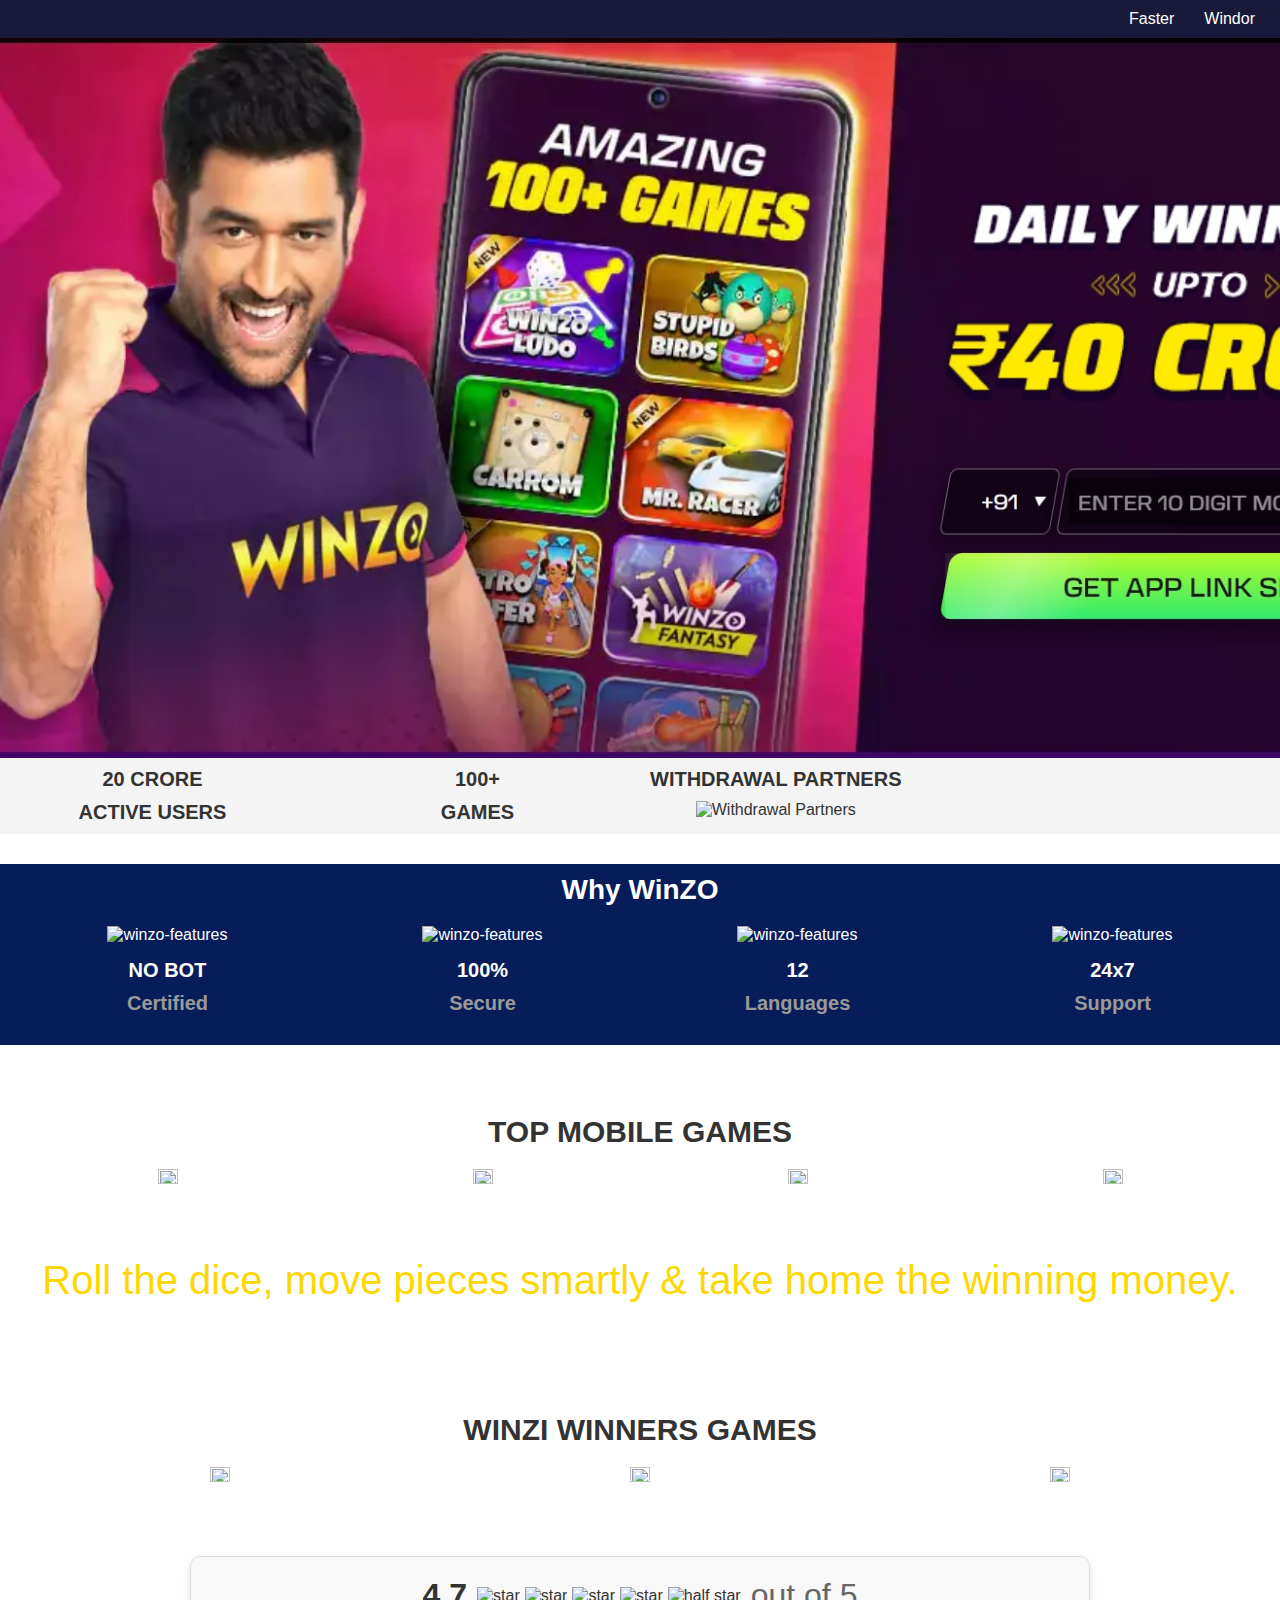
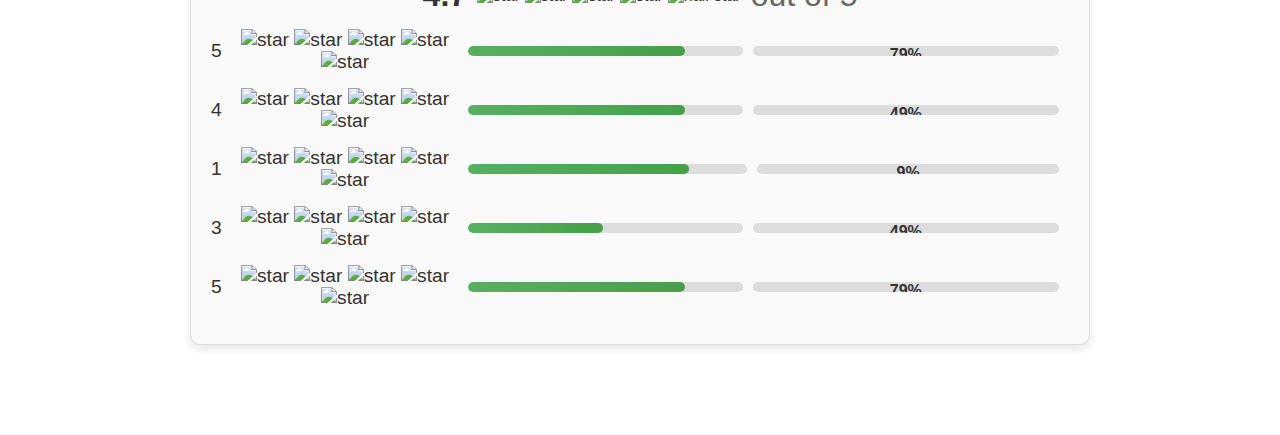
==== Winzo/index.html @ cce970e8 "first commit" ====
<!DOCTYPE html>
<html lang="en">

<head>
    <meta charset="UTF-8">
    <meta name="viewport" content="width=device-width, initial-scale=1.0">
    <title>Winzo Gaming</title>
    <link rel="stylesheet" href="style.css">
</head>

<body>
    <header class="container">

        <div class="winzi">
            <img src="https://d3g4wmezrjkwkg.cloudfront.net/website/images/logo-gold.png?q=80" alt="">
        </div>
        <ul class="pont">
            <li>
                <a href="#">Faster</a>
            </li>
            <li>
                <a href="#">Windor</a>
            </li>
        </ul>
        <div class="hambar">
            <span></span>
            <span></span>
            <span></span>
        </div>
        </div>
    </header>

    <!-- Main Section -->
    <main class="manesecationas">
        <div class="coten">
        </div>
        <div class="row">
            <div class="col">
                <div class="row">
                    <div class="col">
                        <div>
                            <p>20 CRORE</p>
                        </div>
                        <div>
                            <p>ACTIVE USERS</p>
                        </div>
                    </div>

                    <div class="col">
                        <div>
                            <p>100+</p>
                        </div>
                        <div>
                            <p>GAMES</p>
                        </div>
                    </div>
                </div>
            </div>
            <div class="col">
                <div class="col" style="display: flex;">
                    <div>
                        <p style="font-weight: 600;">WITHDRAWAL PARTNERS</p>
                        <img src="https://d3g4wmezrjkwkg.cloudfront.net/website/images/homePage/withdrawalPartner_bannerV2.webp?q=80"
                            alt="Withdrawal Partners" />
                    </div>
                </div>
            </div>
        </div>
        <div class="trapezium-container">
            <div class="trapezium-bg-clip">
                <div class="heading-container">
                    <h2 class="heading">Why WinZO</h2>
                </div>
                <div class="container">

                    <div class="row">
                        <div class="col item-container">
                            <div class="img-container">
                                <span>
                                    <img alt="winzo-features"
                                        src="https://d3g4wmezrjkwkg.cloudfront.net/website/images/homePage/userCountLogoV2_updated.webp?q=80"
                                        class="feature-image">
                                </span>
                            </div>
                            <div class="content">
                                <p class="item-number">NO BOT</p>
                                <p class="item-description">Certified</p>
                            </div>
                        </div>
                        <div class="col item-container">
                            <div class="img-container">
                                <span>
                                    <img alt="winzo-features"
                                        src="https://d3g4wmezrjkwkg.cloudfront.net/website/images/homePage/secureLogov2.webp?q=80"
                                        class="feature-image">
                                </span>
                            </div>
                            <div class="content">
                                <p class="item-number">100%</p>
                                <p class="item-description">Secure</p>
                            </div>
                        </div>
                        <div class="col item-container">
                            <div class="img-container">
                                <span>
                                    <img alt="winzo-features"
                                        src="https://d3g4wmezrjkwkg.cloudfront.net/website/images/homePage/languageLogov2.webp?q=80"
                                        class="feature-image">
                                </span>
                            </div>
                            <div class="content">
                                <p class="item-number">12</p>
                                <p class="item-description">Languages</p>
                            </div>
                        </div>
                        <div class="col item-container">
                            <div class="img-container">
                                <span>
                                    <img alt="winzo-features"
                                        src="https://d3g4wmezrjkwkg.cloudfront.net/website/images/homePage/customerSupportLogov2.webp?q=80"
                                        class="feature-image">
                                </span>
                            </div>
                            <div class="content">
                                <p class="item-number">24x7</p>
                                <p class="item-description">Support</p>
                            </div>
                        </div>
                    </div>
                </div>
            </div>
        </div>
        </div>

        <div class="main">
            <h1>TOP MOBILE GAMES</h1>
            <div class="maincontener">
        
                <div class="img-conter">
                    <div class="img-container">
                        <span>
                            <img src="https://d3g4wmezrjkwkg.cloudfront.net/website/images/homePage/basketball-en-icon.webp?q=80" alt="">
                        </span>
                    </div>
                </div>
        
                <div class="img-conter">
                    <div class="img-container">
                        <span>
                            <img src="https://d3g4wmezrjkwkg.cloudfront.net/website/images/homePage/basketball-en-icon.webp?q=80" alt="">
                        </span>
                    </div>
                </div>
        
                <div class="img-conter">
                    <div class="img-container">
                        <span>
                            <img src="https://d3g4wmezrjkwkg.cloudfront.net/website/images/homePage/basketball-en-icon.webp?q=80" alt="">
                        </span>
                    </div>
                </div>
        
                <div class="img-conter">
                    <div class="img-container">
                        <span>
                            <img src="https://d3g4wmezrjkwkg.cloudfront.net/website/images/homePage/basketball-en-icon.webp?q=80" alt="">
                        </span>
                    </div>
                </div>
        
                <div class="container-text">
                    <span>Roll the dice, move pieces smartly & take home the winning money.</span>
                </div>
            </div>
        </div>
         <!-- thisis part forth -->
         <div class="main">
            <h1> WINZI  WINNERS  GAMES</h1>
            <div class="maincontener">
        
                <div class="img-conter">
                    <div class="img-container">
                        <span>
                            <img src="https://d3g4wmezrjkwkg.cloudfront.net/website/images/homePage/basketball-en-icon.webp?q=80" alt="">
                        </span>
                    </div>
                </div>
        
                <div class="img-conter">
                    <div class="img-container">
                        <span>
                            <img src="https://d3g4wmezrjkwkg.cloudfront.net/website/images/homePage/basketball-en-icon.webp?q=80" alt="">
                        </span>
                    </div>
                </div>
        
                <div class="img-conter">
                    <div class="img-container">
                        <span>
                            <img src="https://d3g4wmezrjkwkg.cloudfront.net/website/images/homePage/basketball-en-icon.webp?q=80" alt="">
                        </span>
                    </div>
                </div>
            </div>
            <div class="buttobar">
                <div class="rating">
                    <div class="rating-score">4.7</div>
                    <div class="stars">
                      <div class="star"><img src="https://d3g4wmezrjkwkg.cloudfront.net/website/images/homePage/starV2.svg?q=80" alt="star"></div>
                      <div class="star"><img src="https://d3g4wmezrjkwkg.cloudfront.net/website/images/homePage/starV2.svg?q=80" alt="star"></div>
                      <div class="star"><img src="https://d3g4wmezrjkwkg.cloudfront.net/website/images/homePage/starV2.svg?q=80" alt="star"></div>
                      <div class="star"><img src="https://d3g4wmezrjkwkg.cloudfront.net/website/images/homePage/starV2.svg?q=80" alt="star"></div>
                      <div class="star"><img src="https://d3g4wmezrjkwkg.cloudfront.net/website/images/homePage/halfStarV2.svg?q=80" alt="half star"></div>
                    </div>
                    <div class="desc">out of 5</div>
                  </div>
                  
                <div class="buttom-sidbar">
                    <div>
                        <div>
                          <span>5</span>
                          <span>
                            <img src="https://d3g4wmezrjkwkg.cloudfront.net/website/images/homePage/starV2.svg?q=80" alt="star">
                            <img src="https://d3g4wmezrjkwkg.cloudfront.net/website/images/homePage/starV2.svg?q=80" alt="star">
                            <img src="https://d3g4wmezrjkwkg.cloudfront.net/website/images/homePage/starV2.svg?q=80" alt="star">
                            <img src="https://d3g4wmezrjkwkg.cloudfront.net/website/images/homePage/starV2.svg?q=80" alt="star">
                            <img src="https://d3g4wmezrjkwkg.cloudfront.net/website/images/homePage/starV2.svg?q=80" alt="star">
                          </span>
                        </div>
                        <div>
                          <div>
                            <div style="width: 79%; background-color: rgb(57, 176, 97);"> </div>
                          </div>
                          <div class="number">79%</div>
                        </div>
                      </div>
                      <div>
                        <div>
                          <span>4</span>
                          <span>
                            <img src="https://d3g4wmezrjkwkg.cloudfront.net/website/images/homePage/starV2.svg?q=80" alt="star">
                            <img src="https://d3g4wmezrjkwkg.cloudfront.net/website/images/homePage/starV2.svg?q=80" alt="star">
                            <img src="https://d3g4wmezrjkwkg.cloudfront.net/website/images/homePage/starV2.svg?q=80" alt="star">
                            <img src="https://d3g4wmezrjkwkg.cloudfront.net/website/images/homePage/starV2.svg?q=80" alt="star">
                            <img src="https://d3g4wmezrjkwkg.cloudfront.net/website/images/homePage/starV2.svg?q=80" alt="star">
                          </span>
                        </div>
                        <div>
                          <div>
                            <div style="width: 79%; background-color: rgb(57, 176, 97);"> </div>
                          </div>
                          <div>49%</div>
                        </div>
                      </div>
                      <div>
                        <div>
                          <span>1</span>
                          <span>
                            <img src="https://d3g4wmezrjkwkg.cloudfront.net/website/images/homePage/starV2.svg?q=80" alt="star">
                            <img src="https://d3g4wmezrjkwkg.cloudfront.net/website/images/homePage/starV2.svg?q=80" alt="star">
                            <img src="https://d3g4wmezrjkwkg.cloudfront.net/website/images/homePage/starV2.svg?q=80" alt="star">
                            <img src="https://d3g4wmezrjkwkg.cloudfront.net/website/images/homePage/starV2.svg?q=80" alt="star">
                            <img src="https://d3g4wmezrjkwkg.cloudfront.net/website/images/homePage/starV2.svg?q=80" alt="star">
                          </span>
                        </div>
                        <div>
                          <div>
                            <div style="width: 79%; background-color: rgb(57, 176, 97);"> </div>
                          </div>
                          <div>9%</div>
                        </div>
                      </div>
                      <div>
                        <div>
                          <span>3</span>
                          <span>
                            <img src="https://d3g4wmezrjkwkg.cloudfront.net/website/images/homePage/starV2.svg?q=80" alt="star">
                            <img src="https://d3g4wmezrjkwkg.cloudfront.net/website/images/homePage/starV2.svg?q=80" alt="star">
                            <img src="https://d3g4wmezrjkwkg.cloudfront.net/website/images/homePage/starV2.svg?q=80" alt="star">
                            <img src="https://d3g4wmezrjkwkg.cloudfront.net/website/images/homePage/starV2.svg?q=80" alt="star">
                            <img src="https://d3g4wmezrjkwkg.cloudfront.net/website/images/homePage/starV2.svg?q=80" alt="star">
                          </span>
                        </div>
                        <div>
                          <div>
                            <div style="width: 49%; background-color: rgb(57, 176, 97);"> </div>
                          </div>
                          <div>49%</div>
                        </div>
                      </div>
                      <div>
                        <div>
                          <span>5</span>
                          <span>
                            <img src="https://d3g4wmezrjkwkg.cloudfront.net/website/images/homePage/starV2.svg?q=80" alt="star">
                            <img src="https://d3g4wmezrjkwkg.cloudfront.net/website/images/homePage/starV2.svg?q=80" alt="star">
                            <img src="https://d3g4wmezrjkwkg.cloudfront.net/website/images/homePage/starV2.svg?q=80" alt="star">
                            <img src="https://d3g4wmezrjkwkg.cloudfront.net/website/images/homePage/starV2.svg?q=80" alt="star">
                            <img src="https://d3g4wmezrjkwkg.cloudfront.net/website/images/homePage/starV2.svg?q=80" alt="star">
                          </span>
                        </div>
                        <div>
                          <div>
                            <div style="width: 79%; background-color: rgb(57, 176, 97);"> </div>
                          </div>
                          <div>79%</div>
                        </div>
                      </div>
                                                                                        
                      
                </div>

            </div>
        </div>
        
    </main>


</body>

</html>
---- Winzo/style.css ----
/* General Styles */
* {
  margin: 0;
  padding: 0;
  box-sizing: border-box;
}

body {
  width: 100%;
  font-family: Arial, sans-serif;
  background-color: #f4f4f4;
  color: #333;
}


/* Header */
header.container {
  display: flex;

  justify-content: space-between;
  align-items: center;
  background-color: #19193a;
  padding: 10px;
}

header .winzi img {
  height: 30px;
}

header .pont {
  display: flex;
  list-style: none;
}

header .pont li {
  margin: 0 15px;
}

header .pont li a {
  text-decoration: none;
  color: #fff;
  font-size: 16px;
}

header .hambar {
  display: none;
  cursor: pointer;
}

header .hambar span {
  display: block;
  width: 20px;
  height: 2px;
  background-color: #fff;
  margin: 5px 0;
}

/* Main Section */


/* Statistics Section */
.row {
  display: flex;
  justify-content: space-between;
  gap: 20px; /* Added gap between columns */
  margin: 5 px 5px;
}

.row .col {
  flex: 1;
  text-align: center;
}

.row .col p {
  font-size: 20px;
  font-weight: bold;
  margin: 10px 0;
}

.trapezium-container {
  background-color: #fff;
  color: #fff;
  padding: 30px 0;
}

.trapezium-bg-clip {
  clip-path: polygon(0 0, 100% 0, 100% 100%, 0 100%);
  background-color: #071d5a;
}

.heading-container {
  text-align: center;
  padding-top: 10PX;
  
}

.heading-container h2 {
  font-size: 28px;
  font-weight: bold;
}

.container {
  max-width:100%;
;
  margin: 0 auto;
  padding: 0 20px;
}

.row {
  display: flex;
  justify-content: space-between;
  flex-wrap: wrap;
  gap: 20px; /* Added gap between items */
}

.item-container {
  text-align: center;
  margin: 20px ;
}

.img-container {
  margin-bottom: 15px;
}

.feature-image {
  width: 50px;
  height: 50px;
}

.content .item-number {
  font-size: 24px;
  font-weight: bold;
}

.content .item-description {
  font-size: 16px;
  color: #999;
}

/* Main Content Section */
.main {
  padding: 40px 20px;
  text-align: center;
  background-color: #fff;
}

.main h1 {
  font-size: 30px;
  margin-bottom: 20px;
  color: #333;
}

.maincontener {
  display: flex;
  justify-content: space-around;
  flex-wrap: wrap;
  gap: 20px; /* Added gap between items */
}

.img-conter {
  display: flex;
  flex-wrap: wrap;
  justify-content: space-between;
  gap: 10px; /* Gap between images */
}

.boximg {
  width: 100px;
  height: 90px;
  background-color: #eedfdf;
  display: flex;
  justify-content: center;
  align-items: center;
  border-radius: 8px;
  box-shadow: 0 0 10px rgba(0, 0, 0, 0.1);
}

.boximg img {
  width: 90%;
  height: 80%;
  object-fit: contain;
}

.container-text {
  margin-top: 20px;
  text-align: center;
}

.container-text .text-h {
  font-size: 24px;
  font-weight: bold;
  color: #333;
}

.container-text span {
  font-size: 16px;
  color: #555;
  display: block;
  margin-top: 10px;
}

/* Fixing gap issue in .coten class */
.coten {
  position: relative;
  width: 100%;
  height: 80vh;
  display: flex;
  justify-content: center;
  align-items: center;
  text-align: center;
  color: white;
  background: url('./winzo.jpg') no-repeat center center/cover;
  gap: 20px; /* Fixed gap issue */
}

/* Responsive Design */
@media (max-width: 768px) {
  header.container {
      flex-direction: column;
      align-items: flex-start;
  }

  header .pont {
      display: none;
  }

  header .hambar {
      display: block;
  }

  .row {
      flex-direction: column;
      align-items: center;
      gap: 20px; /* Ensure gap for mobile view */
  }

  .maincontener {
      flex-direction: column;
      align-items: center;
      gap: 20px; /* Ensure gap for mobile view */
  }

  .img-conter {
      justify-content: center;
      gap: 10px; /* Adjust gap for mobile view */
  }

  .boximg {
      width: 80px;
      height: 80px;
  }

  .container-text .text-h {
      font-size: 20px;
  }
}

/* Image Style */
.img-container img {
  width: 100%;
  height: 80%;
  object-fit: contain;
}

/* Container Text Section */
.container-text {
  margin-top: 20px;
  text-align: center;
}

.container-text .text-h {
  font-size: 24px;
  font-weight: bold;
  color: #333;
}

.container-text span {
  font-size: 16px;
  color: #555;
  display: block;
  margin-top: 10px;
}

/* Responsive Design */
@media (max-width: 768px) {
  .maincontener {
      flex-direction: column;
      align-items: center;
  }

  .img-conter {
      width: 80px;
      height: 80px;
  }

  .container-text .text-h {
      font-size: 20px;
  }

  .container-text span {
      font-size: 14px;
  }
}




.buttobar {
  max-width: 900px;
  margin: 50px auto;
  padding: 20px;
  border: 1px solid #ddd;
  border-radius: 10px;
  background-color: #f9f9f9;
  box-shadow: 0 4px 10px rgba(0, 0, 0, 0.1);
}
.rating {
  display: flex;
  justify-content: center;
  align-items: center;
  font-family: Arial, sans-serif;
  gap: 10px;
}

.rating-score {
  font-size: 2rem;
  font-weight: bold;
  color: #333;
}

.stars {
  display: flex;
  align-items: center;
  justify-content: center;
  gap: 5px;
}

.star img {
  width: 24px;
  height: 24px;
}

.desc {
  font-size: 2rem;
  color: #666;
}


.text-h {
  text-align: center;
  color: #333;
  margin-bottom: 20px;
  font-size: 2em;
}

.container-text {
  display: flex;
  justify-content: center;
  align-items: center;
  gap: 10px;
  margin-bottom: 30px;
}

.container-text h1 {
  font-size: 4em;
  color: #4caf50;
  margin: 0;
}

.container-text span {
  font-size: 2.5em;
  color: gold;
}

.container-text p {
  font-size: 1.2em;
  color: #666;
  margin: 0;
}

.buttom-sidbar > div {
  display: flex;
  align-items: center;
  margin: 15px 0;
}

.buttom-sidbar > div > div:first-child {
  display: flex;
  align-items: center;
  width: 30%;
}


.buttom-sidbar span {
  font-size: 1.2em;
  margin-right: 10px;
}

.buttom-sidbar img {
  width: 20px;
  height: 20px;
}

.buttom-sidbar > div > div:nth-child(2) {
  display: flex;
  align-items: center;
  width: 70%;
}

.buttom-sidbar > div > div:nth-child(2) > div {
  flex-grow: 1;
  height: 10px;
  background-color: #ddd;
  border-radius: 5px;
  overflow: hidden;
  margin-right: 10px;
}

.buttom-sidbar > div > div:nth-child(2) > div > div {
  height: 100%;
  background: linear-gradient(to right, #57b061, #45a049);
  border-radius: 5px;
  transition: width 0.5s ease;
}

.buttom-sidbar > div > div:nth-child(2) > div + div {
  font-size: 1em;
  font-weight: bold;
  color: #333;
}
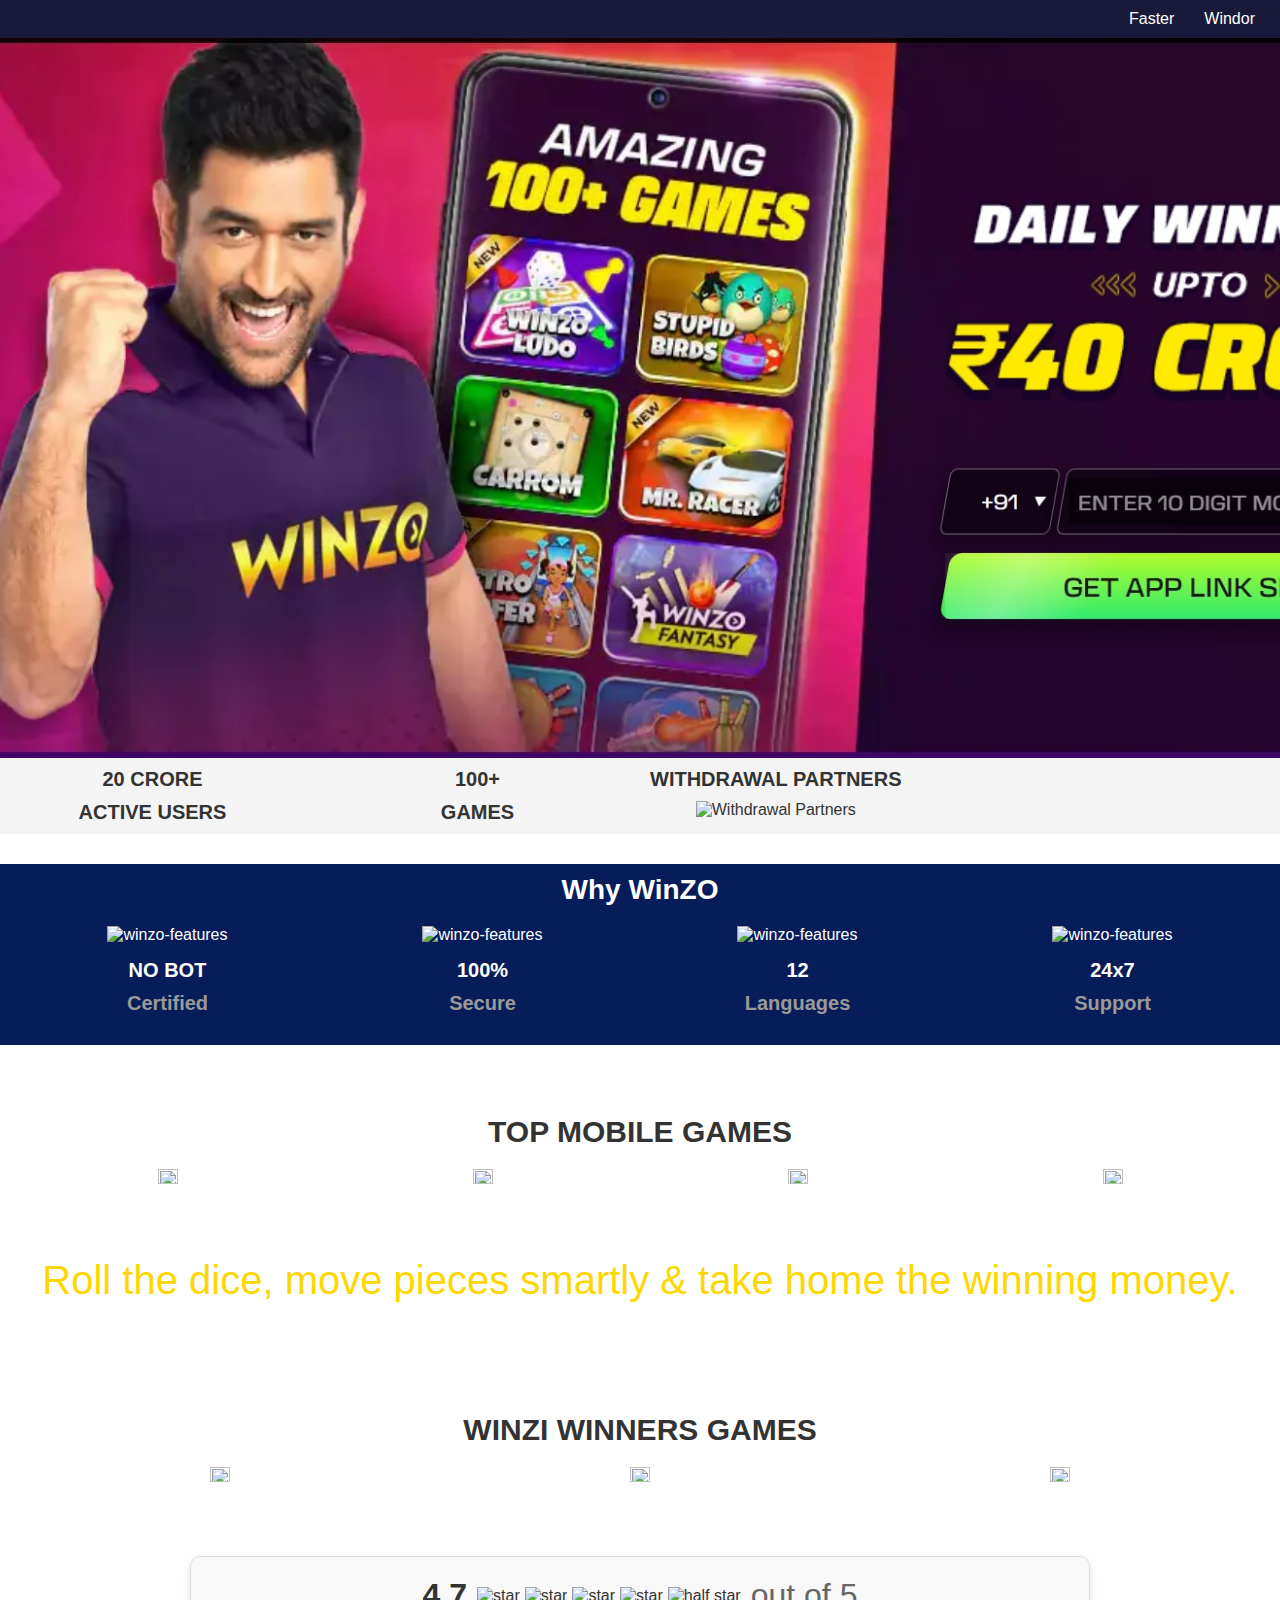
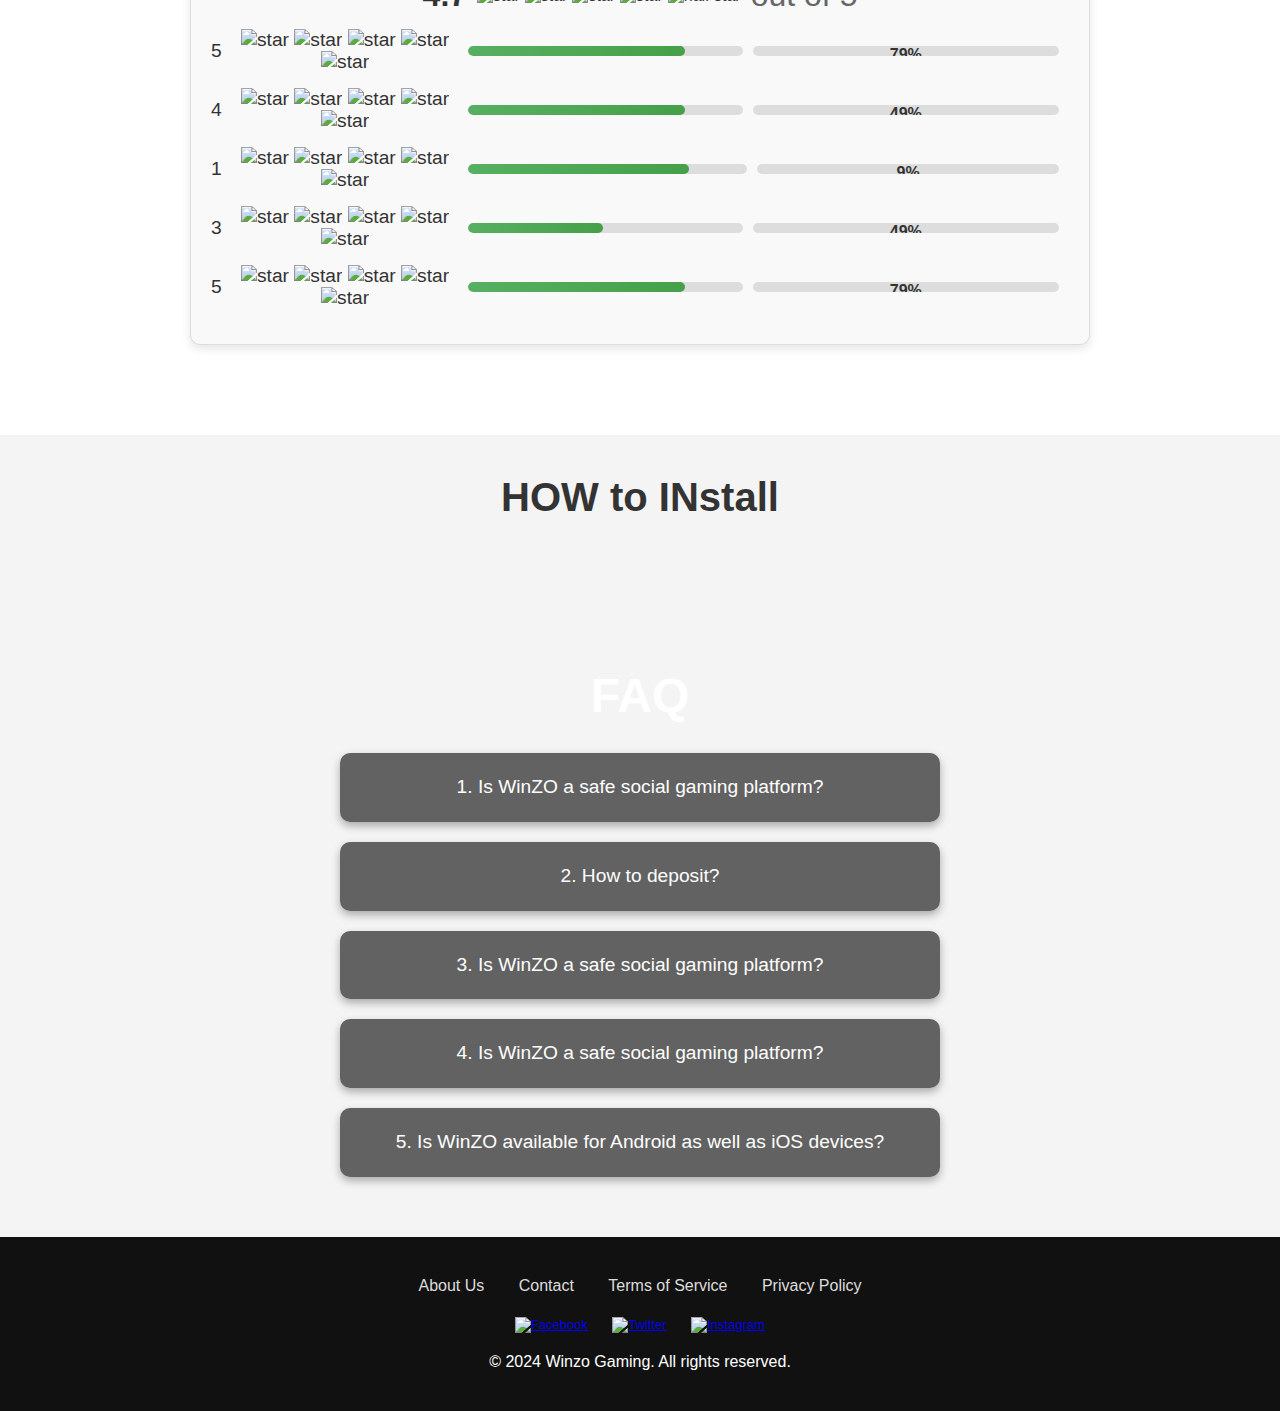
==== commit 2eb9c9bf: "this is second  changed" ====
--- a/Winzo/index.html
+++ b/Winzo/index.html
@@ -135,69 +135,76 @@
         <div class="main">
             <h1>TOP MOBILE GAMES</h1>
             <div class="maincontener">
-        
-                <div class="img-conter">
-                    <div class="img-container">
-                        <span>
-                            <img src="https://d3g4wmezrjkwkg.cloudfront.net/website/images/homePage/basketball-en-icon.webp?q=80" alt="">
-                        </span>
-                    </div>
-                </div>
-        
-                <div class="img-conter">
-                    <div class="img-container">
-                        <span>
-                            <img src="https://d3g4wmezrjkwkg.cloudfront.net/website/images/homePage/basketball-en-icon.webp?q=80" alt="">
-                        </span>
-                    </div>
-                </div>
-        
-                <div class="img-conter">
-                    <div class="img-container">
-                        <span>
-                            <img src="https://d3g4wmezrjkwkg.cloudfront.net/website/images/homePage/basketball-en-icon.webp?q=80" alt="">
-                        </span>
-                    </div>
-                </div>
-        
-                <div class="img-conter">
-                    <div class="img-container">
-                        <span>
-                            <img src="https://d3g4wmezrjkwkg.cloudfront.net/website/images/homePage/basketball-en-icon.webp?q=80" alt="">
-                        </span>
-                    </div>
-                </div>
-        
+
+                <div class="img-conter">
+                    <div class="img-container">
+                        <span>
+                            <img src="https://d3g4wmezrjkwkg.cloudfront.net/website/images/homePage/basketball-en-icon.webp?q=80"
+                                alt="">
+                        </span>
+                    </div>
+                </div>
+
+                <div class="img-conter">
+                    <div class="img-container">
+                        <span>
+                            <img src="https://d3g4wmezrjkwkg.cloudfront.net/website/images/homePage/basketball-en-icon.webp?q=80"
+                                alt="">
+                        </span>
+                    </div>
+                </div>
+
+                <div class="img-conter">
+                    <div class="img-container">
+                        <span>
+                            <img src="https://d3g4wmezrjkwkg.cloudfront.net/website/images/homePage/basketball-en-icon.webp?q=80"
+                                alt="">
+                        </span>
+                    </div>
+                </div>
+
+                <div class="img-conter">
+                    <div class="img-container">
+                        <span>
+                            <img src="https://d3g4wmezrjkwkg.cloudfront.net/website/images/homePage/basketball-en-icon.webp?q=80"
+                                alt="">
+                        </span>
+                    </div>
+                </div>
+
                 <div class="container-text">
                     <span>Roll the dice, move pieces smartly & take home the winning money.</span>
                 </div>
             </div>
         </div>
-         <!-- thisis part forth -->
-         <div class="main">
-            <h1> WINZI  WINNERS  GAMES</h1>
+        <!-- thisis part forth -->
+        <div class="main">
+            <h1> WINZI WINNERS GAMES</h1>
             <div class="maincontener">
-        
-                <div class="img-conter">
-                    <div class="img-container">
-                        <span>
-                            <img src="https://d3g4wmezrjkwkg.cloudfront.net/website/images/homePage/basketball-en-icon.webp?q=80" alt="">
-                        </span>
-                    </div>
-                </div>
-        
-                <div class="img-conter">
-                    <div class="img-container">
-                        <span>
-                            <img src="https://d3g4wmezrjkwkg.cloudfront.net/website/images/homePage/basketball-en-icon.webp?q=80" alt="">
-                        </span>
-                    </div>
-                </div>
-        
-                <div class="img-conter">
-                    <div class="img-container">
-                        <span>
-                            <img src="https://d3g4wmezrjkwkg.cloudfront.net/website/images/homePage/basketball-en-icon.webp?q=80" alt="">
+
+                <div class="img-conter">
+                    <div class="img-container">
+                        <span>
+                            <img src="https://d3g4wmezrjkwkg.cloudfront.net/website/images/homePage/basketball-en-icon.webp?q=80"
+                                alt="">
+                        </span>
+                    </div>
+                </div>
+
+                <div class="img-conter">
+                    <div class="img-container">
+                        <span>
+                            <img src="https://d3g4wmezrjkwkg.cloudfront.net/website/images/homePage/basketball-en-icon.webp?q=80"
+                                alt="">
+                        </span>
+                    </div>
+                </div>
+
+                <div class="img-conter">
+                    <div class="img-container">
+                        <span>
+                            <img src="https://d3g4wmezrjkwkg.cloudfront.net/website/images/homePage/basketball-en-icon.webp?q=80"
+                                alt="">
                         </span>
                     </div>
                 </div>
@@ -206,113 +213,206 @@
                 <div class="rating">
                     <div class="rating-score">4.7</div>
                     <div class="stars">
-                      <div class="star"><img src="https://d3g4wmezrjkwkg.cloudfront.net/website/images/homePage/starV2.svg?q=80" alt="star"></div>
-                      <div class="star"><img src="https://d3g4wmezrjkwkg.cloudfront.net/website/images/homePage/starV2.svg?q=80" alt="star"></div>
-                      <div class="star"><img src="https://d3g4wmezrjkwkg.cloudfront.net/website/images/homePage/starV2.svg?q=80" alt="star"></div>
-                      <div class="star"><img src="https://d3g4wmezrjkwkg.cloudfront.net/website/images/homePage/starV2.svg?q=80" alt="star"></div>
-                      <div class="star"><img src="https://d3g4wmezrjkwkg.cloudfront.net/website/images/homePage/halfStarV2.svg?q=80" alt="half star"></div>
+                        <div class="star"><img
+                                src="https://d3g4wmezrjkwkg.cloudfront.net/website/images/homePage/starV2.svg?q=80"
+                                alt="star"></div>
+                        <div class="star"><img
+                                src="https://d3g4wmezrjkwkg.cloudfront.net/website/images/homePage/starV2.svg?q=80"
+                                alt="star"></div>
+                        <div class="star"><img
+                                src="https://d3g4wmezrjkwkg.cloudfront.net/website/images/homePage/starV2.svg?q=80"
+                                alt="star"></div>
+                        <div class="star"><img
+                                src="https://d3g4wmezrjkwkg.cloudfront.net/website/images/homePage/starV2.svg?q=80"
+                                alt="star"></div>
+                        <div class="star"><img
+                                src="https://d3g4wmezrjkwkg.cloudfront.net/website/images/homePage/halfStarV2.svg?q=80"
+                                alt="half star"></div>
                     </div>
                     <div class="desc">out of 5</div>
-                  </div>
-                  
+                </div>
+
                 <div class="buttom-sidbar">
                     <div>
                         <div>
-                          <span>5</span>
-                          <span>
-                            <img src="https://d3g4wmezrjkwkg.cloudfront.net/website/images/homePage/starV2.svg?q=80" alt="star">
-                            <img src="https://d3g4wmezrjkwkg.cloudfront.net/website/images/homePage/starV2.svg?q=80" alt="star">
-                            <img src="https://d3g4wmezrjkwkg.cloudfront.net/website/images/homePage/starV2.svg?q=80" alt="star">
-                            <img src="https://d3g4wmezrjkwkg.cloudfront.net/website/images/homePage/starV2.svg?q=80" alt="star">
-                            <img src="https://d3g4wmezrjkwkg.cloudfront.net/website/images/homePage/starV2.svg?q=80" alt="star">
-                          </span>
-                        </div>
-                        <div>
-                          <div>
-                            <div style="width: 79%; background-color: rgb(57, 176, 97);"> </div>
-                          </div>
-                          <div class="number">79%</div>
-                        </div>
-                      </div>
-                      <div>
-                        <div>
-                          <span>4</span>
-                          <span>
-                            <img src="https://d3g4wmezrjkwkg.cloudfront.net/website/images/homePage/starV2.svg?q=80" alt="star">
-                            <img src="https://d3g4wmezrjkwkg.cloudfront.net/website/images/homePage/starV2.svg?q=80" alt="star">
-                            <img src="https://d3g4wmezrjkwkg.cloudfront.net/website/images/homePage/starV2.svg?q=80" alt="star">
-                            <img src="https://d3g4wmezrjkwkg.cloudfront.net/website/images/homePage/starV2.svg?q=80" alt="star">
-                            <img src="https://d3g4wmezrjkwkg.cloudfront.net/website/images/homePage/starV2.svg?q=80" alt="star">
-                          </span>
-                        </div>
-                        <div>
-                          <div>
-                            <div style="width: 79%; background-color: rgb(57, 176, 97);"> </div>
-                          </div>
-                          <div>49%</div>
-                        </div>
-                      </div>
-                      <div>
-                        <div>
-                          <span>1</span>
-                          <span>
-                            <img src="https://d3g4wmezrjkwkg.cloudfront.net/website/images/homePage/starV2.svg?q=80" alt="star">
-                            <img src="https://d3g4wmezrjkwkg.cloudfront.net/website/images/homePage/starV2.svg?q=80" alt="star">
-                            <img src="https://d3g4wmezrjkwkg.cloudfront.net/website/images/homePage/starV2.svg?q=80" alt="star">
-                            <img src="https://d3g4wmezrjkwkg.cloudfront.net/website/images/homePage/starV2.svg?q=80" alt="star">
-                            <img src="https://d3g4wmezrjkwkg.cloudfront.net/website/images/homePage/starV2.svg?q=80" alt="star">
-                          </span>
-                        </div>
-                        <div>
-                          <div>
-                            <div style="width: 79%; background-color: rgb(57, 176, 97);"> </div>
-                          </div>
-                          <div>9%</div>
-                        </div>
-                      </div>
-                      <div>
-                        <div>
-                          <span>3</span>
-                          <span>
-                            <img src="https://d3g4wmezrjkwkg.cloudfront.net/website/images/homePage/starV2.svg?q=80" alt="star">
-                            <img src="https://d3g4wmezrjkwkg.cloudfront.net/website/images/homePage/starV2.svg?q=80" alt="star">
-                            <img src="https://d3g4wmezrjkwkg.cloudfront.net/website/images/homePage/starV2.svg?q=80" alt="star">
-                            <img src="https://d3g4wmezrjkwkg.cloudfront.net/website/images/homePage/starV2.svg?q=80" alt="star">
-                            <img src="https://d3g4wmezrjkwkg.cloudfront.net/website/images/homePage/starV2.svg?q=80" alt="star">
-                          </span>
-                        </div>
-                        <div>
-                          <div>
-                            <div style="width: 49%; background-color: rgb(57, 176, 97);"> </div>
-                          </div>
-                          <div>49%</div>
-                        </div>
-                      </div>
-                      <div>
-                        <div>
-                          <span>5</span>
-                          <span>
-                            <img src="https://d3g4wmezrjkwkg.cloudfront.net/website/images/homePage/starV2.svg?q=80" alt="star">
-                            <img src="https://d3g4wmezrjkwkg.cloudfront.net/website/images/homePage/starV2.svg?q=80" alt="star">
-                            <img src="https://d3g4wmezrjkwkg.cloudfront.net/website/images/homePage/starV2.svg?q=80" alt="star">
-                            <img src="https://d3g4wmezrjkwkg.cloudfront.net/website/images/homePage/starV2.svg?q=80" alt="star">
-                            <img src="https://d3g4wmezrjkwkg.cloudfront.net/website/images/homePage/starV2.svg?q=80" alt="star">
-                          </span>
-                        </div>
-                        <div>
-                          <div>
-                            <div style="width: 79%; background-color: rgb(57, 176, 97);"> </div>
-                          </div>
-                          <div>79%</div>
-                        </div>
-                      </div>
-                                                                                        
-                      
-                </div>
-
-            </div>
-        </div>
-        
+                            <span>5</span>
+                            <span>
+                                <img src="https://d3g4wmezrjkwkg.cloudfront.net/website/images/homePage/starV2.svg?q=80"
+                                    alt="star">
+                                <img src="https://d3g4wmezrjkwkg.cloudfront.net/website/images/homePage/starV2.svg?q=80"
+                                    alt="star">
+                                <img src="https://d3g4wmezrjkwkg.cloudfront.net/website/images/homePage/starV2.svg?q=80"
+                                    alt="star">
+                                <img src="https://d3g4wmezrjkwkg.cloudfront.net/website/images/homePage/starV2.svg?q=80"
+                                    alt="star">
+                                <img src="https://d3g4wmezrjkwkg.cloudfront.net/website/images/homePage/starV2.svg?q=80"
+                                    alt="star">
+                            </span>
+                        </div>
+                        <div>
+                            <div>
+                                <div style="width: 79%; background-color: rgb(57, 176, 97);"> </div>
+                            </div>
+                            <div class="number">79%</div>
+                        </div>
+                    </div>
+                    <div>
+                        <div>
+                            <span>4</span>
+                            <span>
+                                <img src="https://d3g4wmezrjkwkg.cloudfront.net/website/images/homePage/starV2.svg?q=80"
+                                    alt="star">
+                                <img src="https://d3g4wmezrjkwkg.cloudfront.net/website/images/homePage/starV2.svg?q=80"
+                                    alt="star">
+                                <img src="https://d3g4wmezrjkwkg.cloudfront.net/website/images/homePage/starV2.svg?q=80"
+                                    alt="star">
+                                <img src="https://d3g4wmezrjkwkg.cloudfront.net/website/images/homePage/starV2.svg?q=80"
+                                    alt="star">
+                                <img src="https://d3g4wmezrjkwkg.cloudfront.net/website/images/homePage/starV2.svg?q=80"
+                                    alt="star">
+                            </span>
+                        </div>
+                        <div>
+                            <div>
+                                <div style="width: 79%; background-color: rgb(57, 176, 97);"> </div>
+                            </div>
+                            <div>49%</div>
+                        </div>
+                    </div>
+                    <div>
+                        <div>
+                            <span>1</span>
+                            <span>
+                                <img src="https://d3g4wmezrjkwkg.cloudfront.net/website/images/homePage/starV2.svg?q=80"
+                                    alt="star">
+                                <img src="https://d3g4wmezrjkwkg.cloudfront.net/website/images/homePage/starV2.svg?q=80"
+                                    alt="star">
+                                <img src="https://d3g4wmezrjkwkg.cloudfront.net/website/images/homePage/starV2.svg?q=80"
+                                    alt="star">
+                                <img src="https://d3g4wmezrjkwkg.cloudfront.net/website/images/homePage/starV2.svg?q=80"
+                                    alt="star">
+                                <img src="https://d3g4wmezrjkwkg.cloudfront.net/website/images/homePage/starV2.svg?q=80"
+                                    alt="star">
+                            </span>
+                        </div>
+                        <div>
+                            <div>
+                                <div style="width: 79%; background-color: rgb(57, 176, 97);"> </div>
+                            </div>
+                            <div>9%</div>
+                        </div>
+                    </div>
+                    <div>
+                        <div>
+                            <span>3</span>
+                            <span>
+                                <img src="https://d3g4wmezrjkwkg.cloudfront.net/website/images/homePage/starV2.svg?q=80"
+                                    alt="star">
+                                <img src="https://d3g4wmezrjkwkg.cloudfront.net/website/images/homePage/starV2.svg?q=80"
+                                    alt="star">
+                                <img src="https://d3g4wmezrjkwkg.cloudfront.net/website/images/homePage/starV2.svg?q=80"
+                                    alt="star">
+                                <img src="https://d3g4wmezrjkwkg.cloudfront.net/website/images/homePage/starV2.svg?q=80"
+                                    alt="star">
+                                <img src="https://d3g4wmezrjkwkg.cloudfront.net/website/images/homePage/starV2.svg?q=80"
+                                    alt="star">
+                            </span>
+                        </div>
+                        <div>
+                            <div>
+                                <div style="width: 49%; background-color: rgb(57, 176, 97);"> </div>
+                            </div>
+                            <div>49%</div>
+                        </div>
+                    </div>
+                    <div>
+                        <div>
+                            <span>5</span>
+                            <span>
+                                <img src="https://d3g4wmezrjkwkg.cloudfront.net/website/images/homePage/starV2.svg?q=80"
+                                    alt="star">
+                                <img src="https://d3g4wmezrjkwkg.cloudfront.net/website/images/homePage/starV2.svg?q=80"
+                                    alt="star">
+                                <img src="https://d3g4wmezrjkwkg.cloudfront.net/website/images/homePage/starV2.svg?q=80"
+                                    alt="star">
+                                <img src="https://d3g4wmezrjkwkg.cloudfront.net/website/images/homePage/starV2.svg?q=80"
+                                    alt="star">
+                                <img src="https://d3g4wmezrjkwkg.cloudfront.net/website/images/homePage/starV2.svg?q=80"
+                                    alt="star">
+                            </span>
+                        </div>
+                        <div>
+                            <div>
+                                <div style="width: 79%; background-color: rgb(57, 176, 97);"> </div>
+                            </div>
+                            <div>79%</div>
+                        </div>
+                    </div>
+
+
+                </div>
+
+            </div>
+        </div>
+
+        <div class="maincead">
+            <h1 class="head1">HOW to INstall</h1>
+            <div class="card">
+
+                <div class="cards">
+                    <img src="https://d3g4wmezrjkwkg.cloudfront.net/website/images/howtoinstall_dhoninew_2.webp?q=80"
+                        alt="">
+                </div>
+                <div class="cards">
+                    <img src="https://d3g4wmezrjkwkg.cloudfront.net/website/images/howtoinstall_dhoninew_2.webp?q=80"
+                        alt="">
+                </div>
+                <div class="cards">
+                    <img src="https://d3g4wmezrjkwkg.cloudfront.net/website/images/howtoinstall_dhoninew_2.webp?q=80"
+                        alt="">
+                </div>
+            </div>
+        </div>
+
+        <div class="endconten">
+            <h1>FAQ</h1>
+            <div class="boxs">
+              <div class="info">
+                <p>1. Is WinZO a safe social gaming platform?</p>
+              </div>
+              <div class="info">
+                <p>2. How to deposit?</p>
+              </div>
+              <div class="info">
+                <p>3. Is WinZO a safe social gaming platform?</p>
+              </div>
+              <div class="info">
+                <p>4. Is WinZO a safe social gaming platform?</p>
+              </div>
+              <div class="info">
+                <p>5. Is WinZO available for Android as well as iOS devices?</p>
+              </div>
+            </div>
+          </div>
+          <footer class="footer">
+            <div class="footer-container">
+                <div class="footer-links">
+                    <a href="#">About Us</a>
+                    <a href="#">Contact</a>
+                    <a href="#">Terms of Service</a>
+                    <a href="#">Privacy Policy</a>
+                </div>
+                <div class="footer-social">
+                    <a href="#"><img  src="https://tse3.mm.bing.net/th?id=OIP.ENIq-U2iyx2c51zh5Hv5aAAAAA&pid=Api&P=0&h=180"class = 'icon' alt="Facebook"></a>
+                    <a href="#"><img  src="https://tse2.mm.bing.net/th?id=OIP.1mUaiHbi206VwrJUnT9yNgHaHa&pid=Api&P=0&h=180" class = 'icon'alt="Twitter"></a>
+                    <a href="#"><img  src="https://tse2.mm.bing.net/th?id=OIP.8DnCrbL1lmWDH4VRKQqtegAAAA&pid=Api&P=0&h=180" class = 'icon'alt="Instagram"></a>
+                </div>
+                <div class="footer-text">
+                    <p>&copy; 2024 Winzo Gaming. All rights reserved.</p>
+                </div>
+            </div>
+        </footer> 
+
     </main>
 
 
--- a/Winzo/style.css
+++ b/Winzo/style.css
@@ -428,3 +428,110 @@
   font-weight: bold;
   color: #333;
 }
+
+.maincead {
+  text-align: center;
+  margin: 40px 0;
+}
+
+.head1 {
+  font-size: 2.5rem;
+  color: #333;
+  margin-bottom: 30px;
+}
+
+.card {
+  display: flex;
+  justify-content: space-around;
+  flex-wrap: wrap;
+  gap: 20px;
+}
+
+.cards img {
+  width: 200px;
+  height: auto;
+  border-radius: 10px;
+  transition: transform 0.3s ease;
+}
+
+.cards img:hover {
+  transform: scale(1.05);
+}
+ 
+
+/* this is endponit */
+.endconten {
+  background: url('https://d3g4wmezrjkwkg.cloudfront.net/website/images/homePage/contours_bg.webp?q=80') no-repeat center center;
+  background-size: cover;
+  padding: 60px 20px;
+  text-align: center;
+  color: #fff;
+}
+
+.endconten h1 {
+  font-size: 3rem;
+  margin-bottom: 30px;
+  text-transform: uppercase;
+}
+
+.boxs {
+  display: flex;
+  flex-direction: column;
+  align-items: center;
+  gap: 20px;
+}
+
+.info {
+  background: rgba(0, 0, 0, 0.6);
+  padding: 20px;
+  width: 80%;
+  max-width: 600px;
+  border-radius: 10px;
+  box-shadow: 0 4px 8px rgba(0, 0, 0, 0.3);
+}
+
+.info p {
+  margin: 0;
+  font-size: 1.2rem;
+  line-height: 1.5;
+}
+ /* this is footer part */
+ .footer {
+  background-color: #111;
+  color: #fff;
+  padding: 40px 0;
+  text-align: center;
+}
+
+.footer-container {
+  max-width: 1200px;
+  margin: 0 auto;
+}
+
+.footer-links {
+  margin-bottom: 20px;
+}
+
+.footer-links a {
+  color: #ddd;
+  margin: 0 15px;
+  text-decoration: none;
+  font-size: 16px;
+}
+
+.footer-links a:hover {
+  color: #f4b400;
+}
+
+.footer-social {
+  margin: 20px 0;
+}
+
+.footer-social a {
+  display: inline-block;
+  margin: 0 10px;
+  transition: t
+}
+.icon{
+  font-size: small;
+}